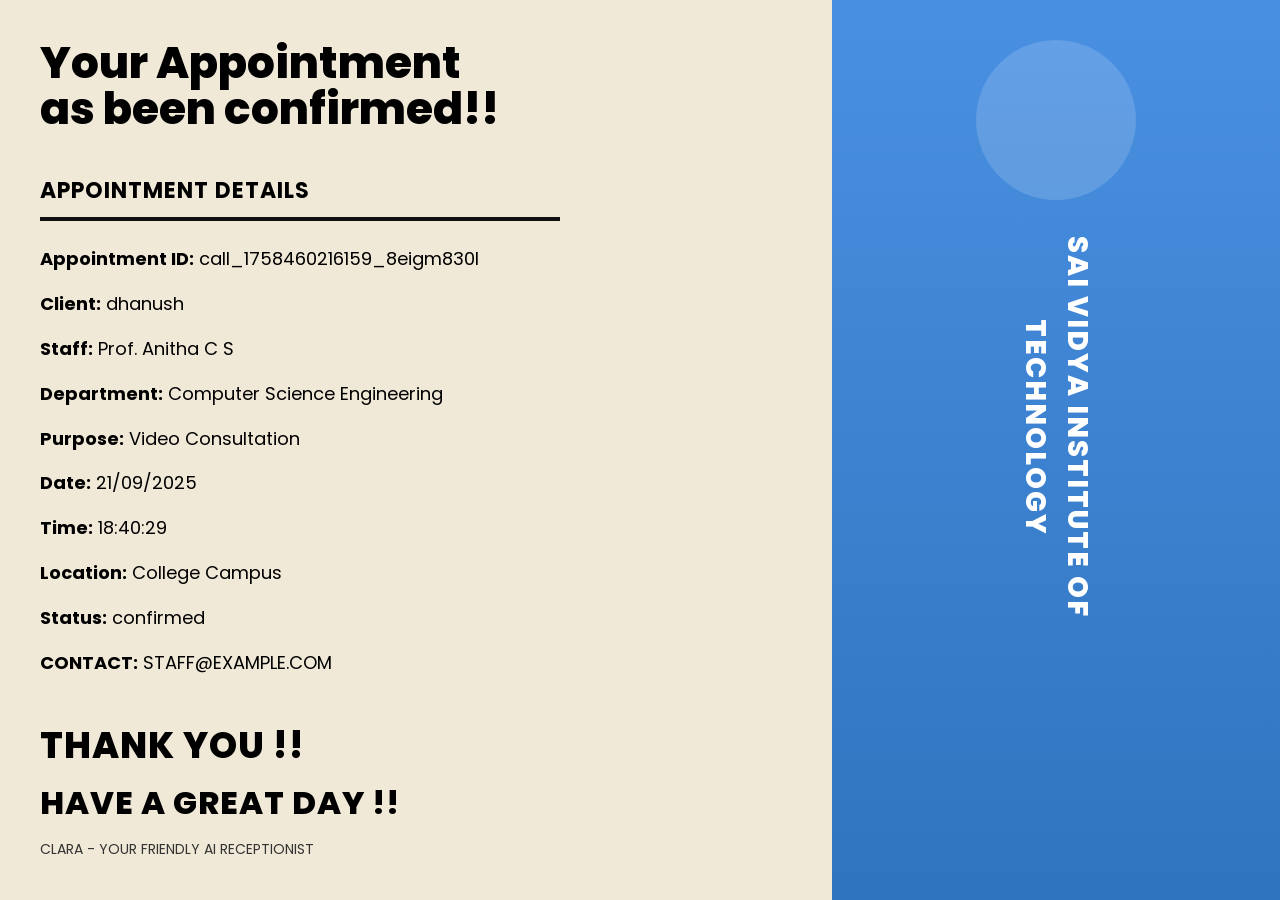
==== public/appointment-frontend/index.html @ 1473c02d "https://github.com/Naveenkumar2027/CLARABSTOKES" ====
<!DOCTYPE html>
<html lang="en">
<head>
    <meta charset="UTF-8">
    <meta name="viewport" content="width=device-width, initial-scale=1.0">
    <title>Appointment Details</title>
    <link rel="preconnect" href="https://fonts.googleapis.com">
    <link rel="preconnect" href="https://fonts.gstatic.com" crossorigin>
    <link href="https://fonts.googleapis.com/css2?family=Poppins:wght@400;600;700;800&display=swap" rel="stylesheet">
    <link rel="stylesheet" href="styles.css">
</head>
<body>
    <div id="loading" class="loading">Loading appointment details...</div>

    <div id="app" class="app" style="display:none;">
        <!-- Left: Details -->
        <section class="details">
            <h1 class="title">Your Appointment<br>as been confirmed!!</h1>

            <div class="section">
                <h2 class="section-heading">APPOINTMENT DETAILS</h2>
                <div class="rule"></div>
                <div class="info" id="info">
                    <!-- Filled by script.js -->
                </div>
            </div>

            <footer class="footer">
                <div class="thank">THANK YOU !!</div>
                <div class="great">HAVE A GREAT DAY !!</div>
                <div class="clara">CLARA - YOUR FRIENDLY AI RECEPTIONIST</div>
            </footer>
        </section>

        <!-- Right: Branding -->
        <aside class="brand">
            <div class="badge">
                <img src="../images/svit-badge.png" alt="SVIT" onerror="this.style.display='none'"/>
            </div>
            <div class="vertical">SAI VIDYA INSTITUTE OF<br>TECHNOLOGY</div>
        </aside>
    </div>

    <div id="error" class="error" style="display:none;">
        <h3>❌ Unable to load appointment</h3>
        <p id="errmsg">Unknown error</p>
    </div>

    <script src="script.js"></script>
</body>
</html>
---- public/appointment-frontend/styles.css ----
*{box-sizing:border-box;margin:0;padding:0}
html,body{height:100%}
body{font-family:'Poppins',system-ui,-apple-system,Segoe UI,Roboto,Arial,sans-serif;background:#f1e9d8;color:#000}

.loading,.error{display:flex;align-items:center;justify-content:center;height:100vh;background:#f1e9d8;color:#444}
.error{flex-direction:column;gap:8px;color:#b00020}

.app{display:flex;min-height:100vh}

/* Left details */
.details{flex:0 0 65%;padding:40px;background:#f1e9d8;display:flex;flex-direction:column}
.title{font-weight:800;line-height:1.05;font-size:44px;margin-bottom:32px}
.section{margin-top:10px}
.section-heading{font-size:22px;letter-spacing:1px}
.rule{height:4px;background:#111;margin:10px 0 24px;width:100%;max-width:520px}
.info{display:flex;flex-direction:column;gap:16px;font-size:18px}
.info p{line-height:1.6}
.info strong{font-weight:700}

.footer{margin-top:auto}
.thank,.great{font-weight:800;letter-spacing:1px}
.thank{font-size:36px;margin-bottom:6px}
.great{font-size:32px;margin-bottom:12px}
.clara{font-size:14px;color:#333}

/* Right brand */
.brand{flex:0 0 35%;background:linear-gradient(180deg,#4a90e2 0%,#2f74be 100%);display:flex;flex-direction:column;align-items:center;justify-content:flex-start;padding:40px 20px;color:#fff;position:relative}
.badge{width:160px;height:160px;border-radius:50%;background:rgba(255,255,255,0.15);display:flex;align-items:center;justify-content:center;margin-bottom:28px;overflow:hidden}
.badge img{max-width:140px;max-height:140px}
.vertical{writing-mode:vertical-rl;text-orientation:mixed;font-weight:800;font-size:28px;letter-spacing:2px;margin-top:8px;text-align:center}

@media (max-width:960px){
  .app{flex-direction:column}
  .details{flex-basis:auto;width:100%;padding:28px}
  .brand{width:100%;flex-basis:auto;flex-direction:row;justify-content:center;gap:20px}
  .vertical{writing-mode:horizontal-tb;text-orientation:initial}
}
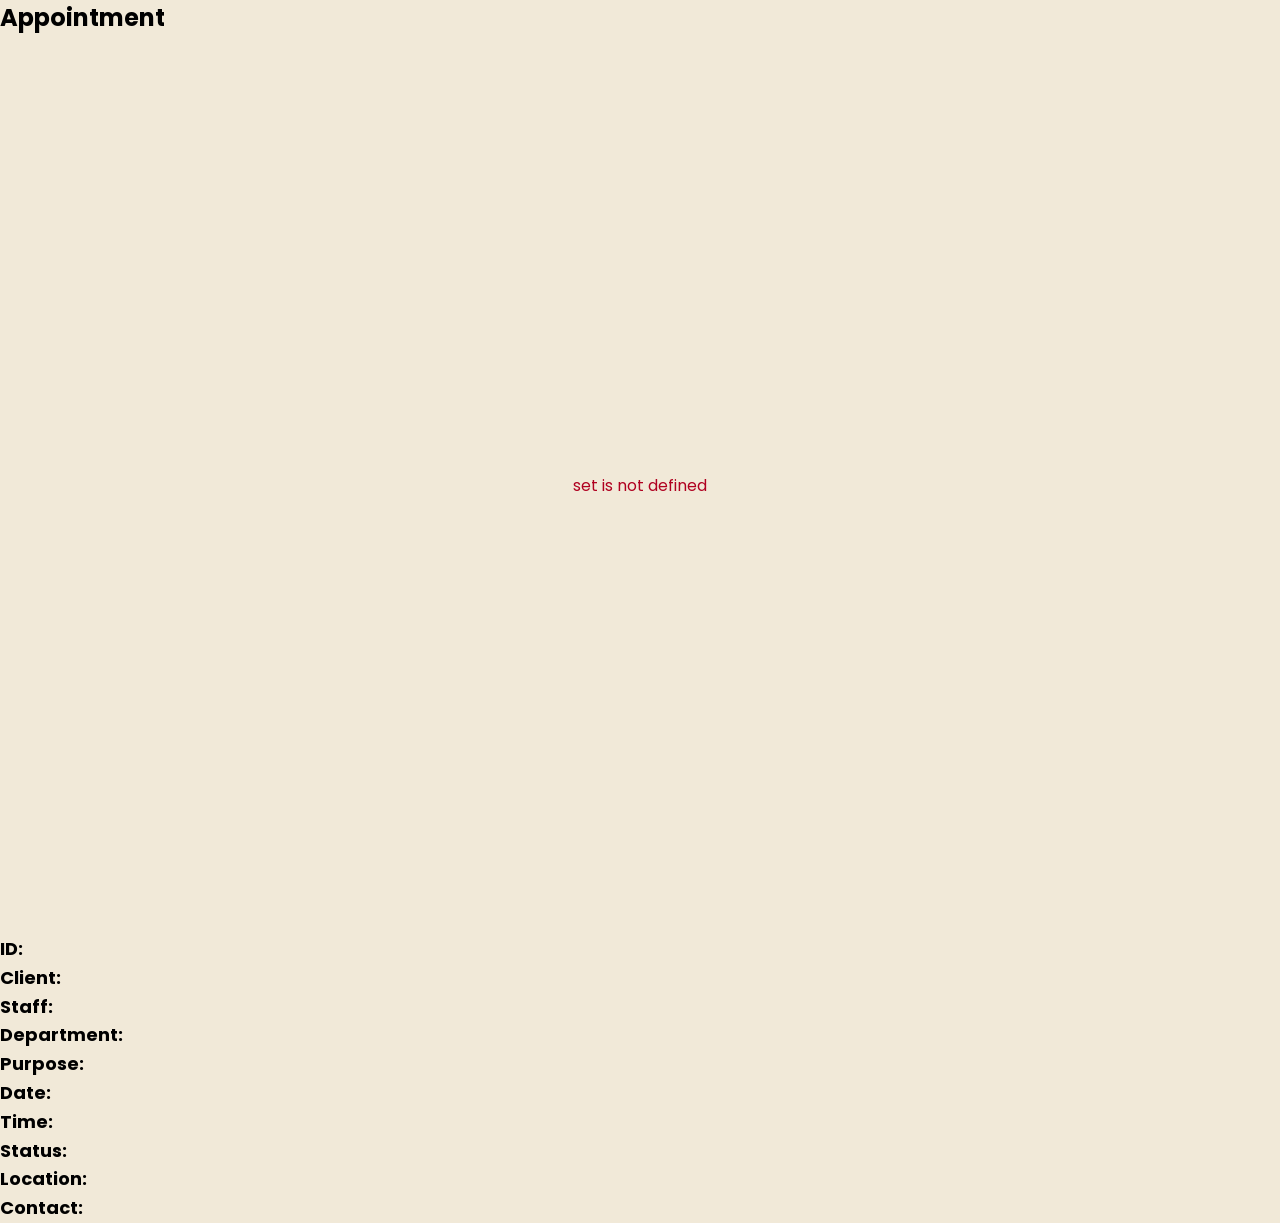
==== commit deb357c9: "https://github.com/Naveenkumar2027/CLARABSTOKES" ====
--- a/public/appointment-frontend/index.html
+++ b/public/appointment-frontend/index.html
@@ -3,50 +3,34 @@
 <head>
     <meta charset="UTF-8">
     <meta name="viewport" content="width=device-width, initial-scale=1.0">
-    <title>Appointment Details</title>
+    <title>Appointment</title>
     <link rel="preconnect" href="https://fonts.googleapis.com">
     <link rel="preconnect" href="https://fonts.gstatic.com" crossorigin>
     <link href="https://fonts.googleapis.com/css2?family=Poppins:wght@400;600;700;800&display=swap" rel="stylesheet">
     <link rel="stylesheet" href="styles.css">
 </head>
 <body>
-    <div id="loading" class="loading">Loading appointment details...</div>
+    <main class="wrap">
+      <section class="card">
+        <h1>Appointment</h1>
+        <div id="loading" class="muted">Loading…</div>
+        <div id="error" class="error" style="display:none"><span id="errmsg"></span></div>
+        <div id="info" class="info" style="display:none">
+          <p><strong>ID:</strong> <span id="f-id"></span></p>
+          <p><strong>Client:</strong> <span id="f-client"></span></p>
+          <p><strong>Staff:</strong> <span id="f-staff"></span></p>
+          <p><strong>Department:</strong> <span id="f-dept"></span></p>
+          <p><strong>Purpose:</strong> <span id="f-purpose"></span></p>
+          <p><strong>Date:</strong> <span id="f-date"></span></p>
+          <p><strong>Time:</strong> <span id="f-time"></span></p>
+          <p><strong>Status:</strong> <span id="f-status"></span></p>
+          <p><strong>Location:</strong> <span id="f-location"></span></p>
+          <p><strong>Contact:</strong> <span id="f-contact"></span></p>
+        </div>
+      </section>
+    </main>
 
-    <div id="app" class="app" style="display:none;">
-        <!-- Left: Details -->
-        <section class="details">
-            <h1 class="title">Your Appointment<br>as been confirmed!!</h1>
-
-            <div class="section">
-                <h2 class="section-heading">APPOINTMENT DETAILS</h2>
-                <div class="rule"></div>
-                <div class="info" id="info">
-                    <!-- Filled by script.js -->
-                </div>
-            </div>
-
-            <footer class="footer">
-                <div class="thank">THANK YOU !!</div>
-                <div class="great">HAVE A GREAT DAY !!</div>
-                <div class="clara">CLARA - YOUR FRIENDLY AI RECEPTIONIST</div>
-            </footer>
-        </section>
-
-        <!-- Right: Branding -->
-        <aside class="brand">
-            <div class="badge">
-                <img src="../images/svit-badge.png" alt="SVIT" onerror="this.style.display='none'"/>
-            </div>
-            <div class="vertical">SAI VIDYA INSTITUTE OF<br>TECHNOLOGY</div>
-        </aside>
-    </div>
-
-    <div id="error" class="error" style="display:none;">
-        <h3>❌ Unable to load appointment</h3>
-        <p id="errmsg">Unknown error</p>
-    </div>
-
-    <script src="script.js"></script>
+    <script type="module" src="script.js"></script>
 </body>
 </html>
 
